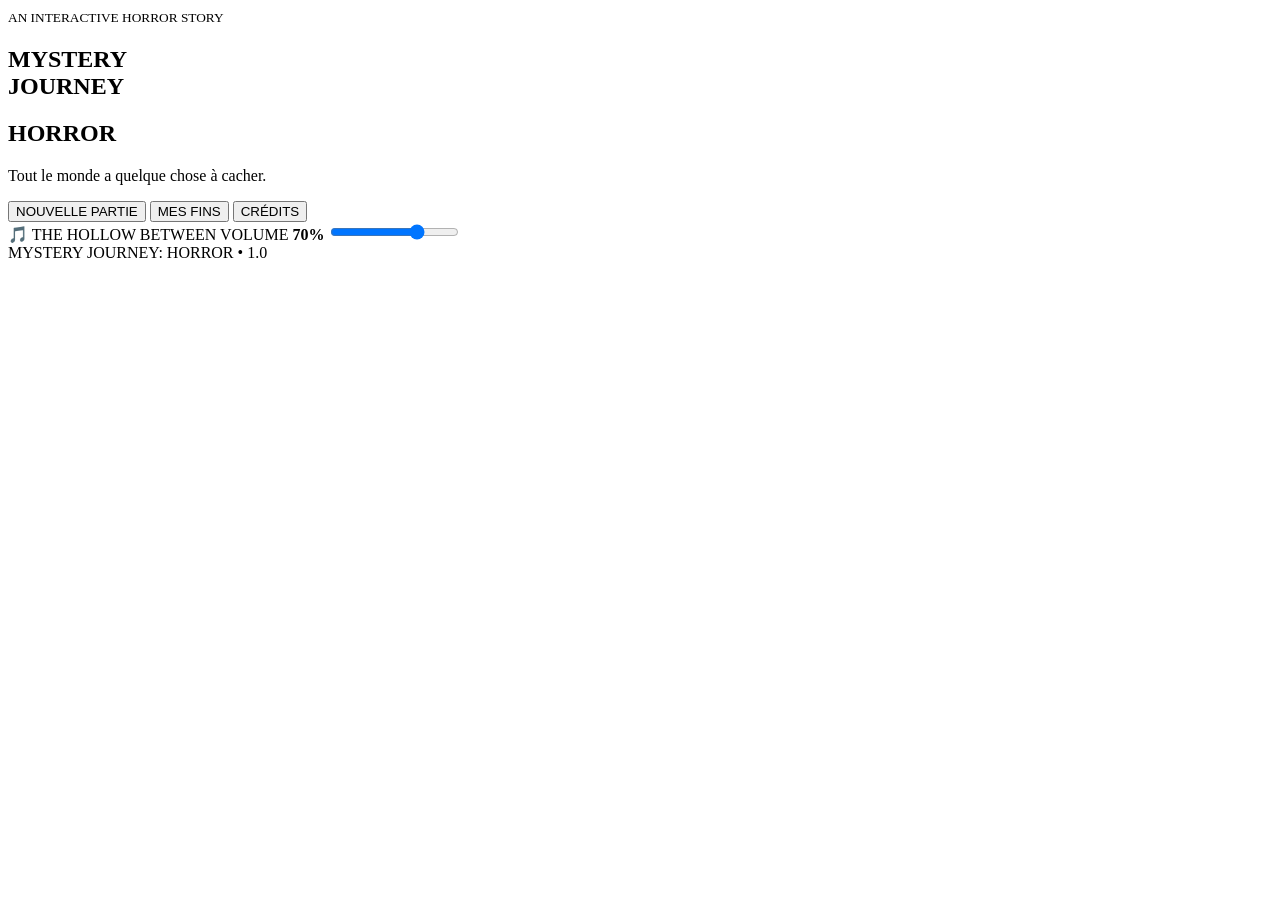
==== index.html @ 73495ce2 "Create index.html" ====
<!DOCTYPE html>
<html lang="fr">
<head>
<meta charset="UTF-8">
<meta name="viewport" content="width=device-width,initial-scale=1">
<meta name="theme-color" content="#050505">
<title>Mystery Journey: Horror</title>
<link rel="stylesheet" href="style.css">
</head>

<body>

<audio id="music" src="The Hollow Between.mp3"
loop preload="auto"></audio>

<main class="menu">

  <section class="title">
    <small>AN INTERACTIVE HORROR STORY</small>
    <h1>MYSTERY<br>JOURNEY</h1>
    <h2>HORROR</h2>
    <p>Tout le monde a quelque chose à cacher.</p>
  </section>

  <nav class="menu-buttons">

    <button id="newGame">NOUVELLE PARTIE</button>

    <button id="continue" hidden>
      CONTINUER
    </button>

    <button id="endings">MES FINS</button>

    <button id="credits">CRÉDITS</button>

  </nav>

  <section class="music-box">
    <span>🎵 THE HOLLOW BETWEEN</span>

    <label for="volume">VOLUME <b id="volumeValue">70%</b></label>

    <input id="volume" type="range"
      min="1" max="100" value="70">
  </section>

  <footer>
    MYSTERY JOURNEY: HORROR • 1.0
  </footer>

</main>

<script>
"use strict";

const SAVE_KEY="mystery_journey_horror_save";
const VOLUME_KEY="mjh_volume";

const music=document.getElementById("music");
const volume=document.getElementById("volume");
const volumeValue=document.getElementById("volumeValue");
const continueBtn=document.getElementById("continue");

const savedVolume=
Number(localStorage.getItem(VOLUME_KEY))||70;

volume.value=savedVolume;
volumeValue.textContent=savedVolume+"%";
music.volume=savedVolume/100;

function startMusic(){
  music.play().catch(()=>{});
}

window.addEventListener("load",startMusic);

["click","touchstart","keydown"].forEach(e=>{
  document.addEventListener(e,startMusic,{once:true});
});

volume.addEventListener("input",()=>{
  music.volume=volume.value/100;
  volumeValue.textContent=volume.value+"%";
  localStorage.setItem(VOLUME_KEY,volume.value);
});

if(localStorage.getItem(SAVE_KEY))
  continueBtn.hidden=false;

document.getElementById("newGame").onclick=()=>{
  localStorage.removeItem(SAVE_KEY);
  location.href="game.html";
};

continueBtn.onclick=()=>{
  location.href="game.html";
};

document.getElementById("endings").onclick=()=>{
  location.href="endings.html";
};

document.getElementById("credits").onclick=()=>{
  location.href="credits.html";
};
</script>

</body>
</html>
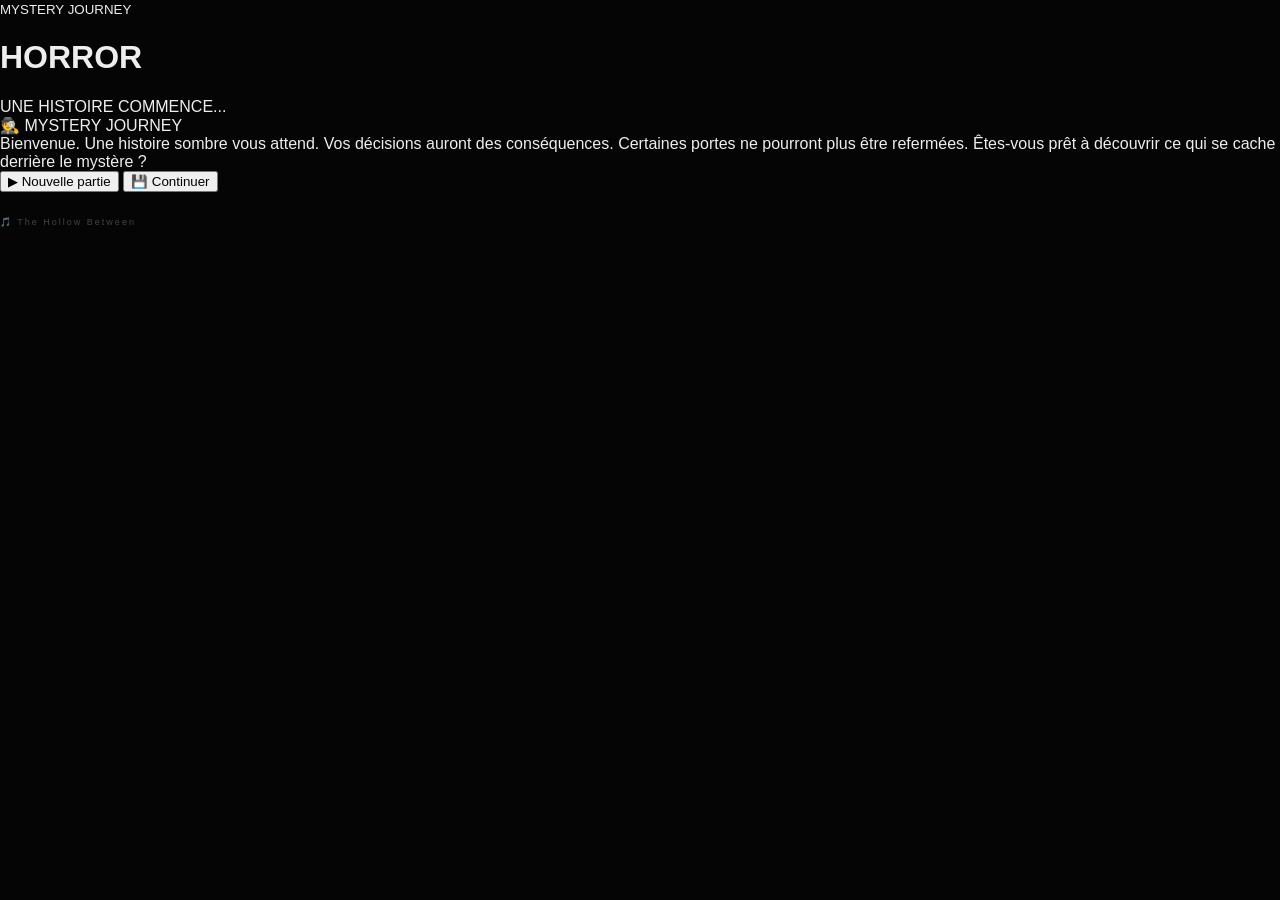
==== commit e358481e: "Update index.html" ====
--- a/index.html
+++ b/index.html
@@ -10,100 +10,130 @@
 
 <body>
 
-<audio id="music" src="The Hollow Between.mp3"
-loop preload="auto"></audio>
+<div id="game">
 
-<main class="menu">
+<header class="game-header">
+<div>
+<small>MYSTERY JOURNEY</small>
+<h1>HORROR</h1>
+</div>
+</header>
 
-  <section class="title">
-    <small>AN INTERACTIVE HORROR STORY</small>
-    <h1>MYSTERY<br>JOURNEY</h1>
-    <h2>HORROR</h2>
-    <p>Tout le monde a quelque chose à cacher.</p>
-  </section>
+<main>
 
-  <nav class="menu-buttons">
+<section class="story-box">
 
-    <button id="newGame">NOUVELLE PARTIE</button>
+<div class="story-time">
+UNE HISTOIRE COMMENCE...
+</div>
 
-    <button id="continue" hidden>
-      CONTINUER
-    </button>
+<div class="speaker">
+🕵️ MYSTERY JOURNEY
+</div>
 
-    <button id="endings">MES FINS</button>
+<div class="story-text">
 
-    <button id="credits">CRÉDITS</button>
+Bienvenue.
 
-  </nav>
+Une histoire sombre vous attend.
 
-  <section class="music-box">
-    <span>🎵 THE HOLLOW BETWEEN</span>
+Vos décisions auront des conséquences.
+Certaines portes ne pourront plus être refermées.
 
-    <label for="volume">VOLUME <b id="volumeValue">70%</b></label>
+Êtes-vous prêt à découvrir
+ce qui se cache derrière le mystère ?
 
-    <input id="volume" type="range"
-      min="1" max="100" value="70">
-  </section>
+</div>
 
-  <footer>
-    MYSTERY JOURNEY: HORROR • 1.0
-  </footer>
+<div class="choices">
+
+<button class="choice"
+onclick="startGame()">
+▶ Nouvelle partie
+</button>
+
+<button class="choice"
+onclick="continueGame()">
+💾 Continuer
+</button>
+
+</div>
+
+</section>
 
 </main>
 
+<footer>
+
+<div class="music">
+<span>🎵</span>
+<span>The Hollow Between</span>
+</div>
+
+</footer>
+
+</div>
+
+<audio
+id="music"
+loop
+preload="auto">
+
+<source
+src="The Hollow Between.mp3"
+type="audio/mpeg">
+
+</audio>
+
 <script>
-"use strict";
 
-const SAVE_KEY="mystery_journey_horror_save";
-const VOLUME_KEY="mjh_volume";
+const SAVE_KEY="mystery_journey_save";
 
 const music=document.getElementById("music");
-const volume=document.getElementById("volume");
-const volumeValue=document.getElementById("volumeValue");
-const continueBtn=document.getElementById("continue");
-
-const savedVolume=
-Number(localStorage.getItem(VOLUME_KEY))||70;
-
-volume.value=savedVolume;
-volumeValue.textContent=savedVolume+"%";
-music.volume=savedVolume/100;
 
 function startMusic(){
-  music.play().catch(()=>{});
+
+music.volume=.45;
+
+const play=music.play();
+
+if(play){
+play.catch(()=>{});
 }
 
-window.addEventListener("load",startMusic);
+}
 
-["click","touchstart","keydown"].forEach(e=>{
-  document.addEventListener(e,startMusic,{once:true});
-});
+document.addEventListener(
+"click",
+startMusic,
+{once:true}
+);
 
-volume.addEventListener("input",()=>{
-  music.volume=volume.value/100;
-  volumeValue.textContent=volume.value+"%";
-  localStorage.setItem(VOLUME_KEY,volume.value);
-});
+function startGame(){
 
-if(localStorage.getItem(SAVE_KEY))
-  continueBtn.hidden=false;
+localStorage.removeItem(SAVE_KEY);
 
-document.getElementById("newGame").onclick=()=>{
-  localStorage.removeItem(SAVE_KEY);
-  location.href="game.html";
-};
+window.location.href="game.html";
 
-continueBtn.onclick=()=>{
-  location.href="game.html";
-};
+}
 
-document.getElementById("endings").onclick=()=>{
-  location.href="endings.html";
-};
+function continueGame(){
 
-document.getElementById("credits").onclick=()=>{
-  location.href="credits.html";
-};
+const save=
+localStorage.getItem(SAVE_KEY);
+
+if(save){
+
+window.location.href="game.html";
+
+}else{
+
+startGame();
+
+}
+
+}
+
 </script>
 
 </body>
--- a/style.css
+++ b/style.css
@@ -0,0 +1,200 @@
+*{box-sizing:border-box}
+
+html,body{
+  margin:0;
+  width:100%;
+  min-height:100%;
+  background:#050505;
+  color:#eee;
+  font-family:Arial,sans-serif;
+}
+
+body{
+  min-height:100vh;
+  overflow-x:hidden;
+}
+
+.menu{
+  min-height:100vh;
+  display:flex;
+  flex-direction:column;
+  justify-content:center;
+  align-items:center;
+  padding:30px 18px;
+  position:relative;
+  background:
+    radial-gradient(circle at 50% 35%,#202020 0,#0b0b0b 35%,#050505 75%);
+}
+
+.menu:before{
+  content:"";
+  position:absolute;
+  inset:0;
+  pointer-events:none;
+  background:repeating-linear-gradient(
+    0deg,
+    transparent 0,
+    transparent 3px,
+    rgba(255,255,255,.015) 4px
+  );
+}
+
+.title{
+  position:relative;
+  text-align:center;
+  animation:appear 1.4s ease;
+}
+
+.title small{
+  color:#888;
+  letter-spacing:4px;
+  font-size:11px;
+}
+
+.title h1{
+  margin:18px 0 0;
+  font-size:clamp(42px,9vw,86px);
+  line-height:.85;
+  letter-spacing:8px;
+  font-weight:900;
+}
+
+.title h2{
+  margin:15px 0;
+  color:#9b111e;
+  font-size:clamp(24px,5vw,42px);
+  letter-spacing:12px;
+  text-shadow:0 0 25px rgba(155,17,30,.35);
+}
+
+.title p{
+  color:#777;
+  font-size:14px;
+  margin:20px auto 35px;
+}
+
+.menu-buttons{
+  width:min(420px,100%);
+  display:flex;
+  flex-direction:column;
+  gap:12px;
+  position:relative;
+}
+
+.menu-buttons button{
+  width:100%;
+  min-height:54px;
+  border:1px solid #292929;
+  background:#101010;
+  color:#ddd;
+  cursor:pointer;
+  font-size:13px;
+  font-weight:bold;
+  letter-spacing:2px;
+  transition:.25s;
+  border-radius:4px;
+}
+
+.menu-buttons button:hover{
+  background:#1b1b1b;
+  border-color:#8d1721;
+  color:#fff;
+  transform:translateY(-2px);
+}
+
+.menu-buttons button:active{
+  transform:scale(.98);
+}
+
+.music-box{
+  width:min(420px,100%);
+  margin-top:30px;
+  padding:15px;
+  border:1px solid #202020;
+  background:rgba(12,12,12,.8);
+  display:flex;
+  flex-direction:column;
+  gap:10px;
+  font-size:11px;
+  color:#777;
+}
+
+.music-box span{
+  color:#aaa;
+}
+
+.music-box label{
+  display:flex;
+  justify-content:space-between;
+}
+
+.music-box b{
+  color:#aaa;
+}
+
+.music-box input{
+  width:100%;
+  accent-color:#8d1721;
+  cursor:pointer;
+}
+
+footer{
+  position:relative;
+  margin-top:25px;
+  color:#444;
+  font-size:9px;
+  letter-spacing:2px;
+}
+
+@keyframes appear{
+  from{
+    opacity:0;
+    transform:translateY(15px);
+  }
+  to{
+    opacity:1;
+    transform:translateY(0);
+  }
+}
+
+@media(max-width:600px){
+  .menu{
+    padding:25px 16px;
+  }
+
+  .title h1{
+    letter-spacing:5px;
+  }
+
+  .title h2{
+    letter-spacing:8px;
+  }
+
+  .title p{
+    font-size:13px;
+    margin-bottom:28px;
+  }
+
+  .menu-buttons button{
+    min-height:58px;
+  }
+}
+
+@media(max-height:650px){
+  .menu{
+    justify-content:flex-start;
+    padding-top:25px;
+  }
+
+  .title h1{
+    margin-top:10px;
+  }
+
+  .title p{
+    margin:12px 0 20px;
+  }
+
+  .music-box{
+    margin-top:20px;
+  }
+}
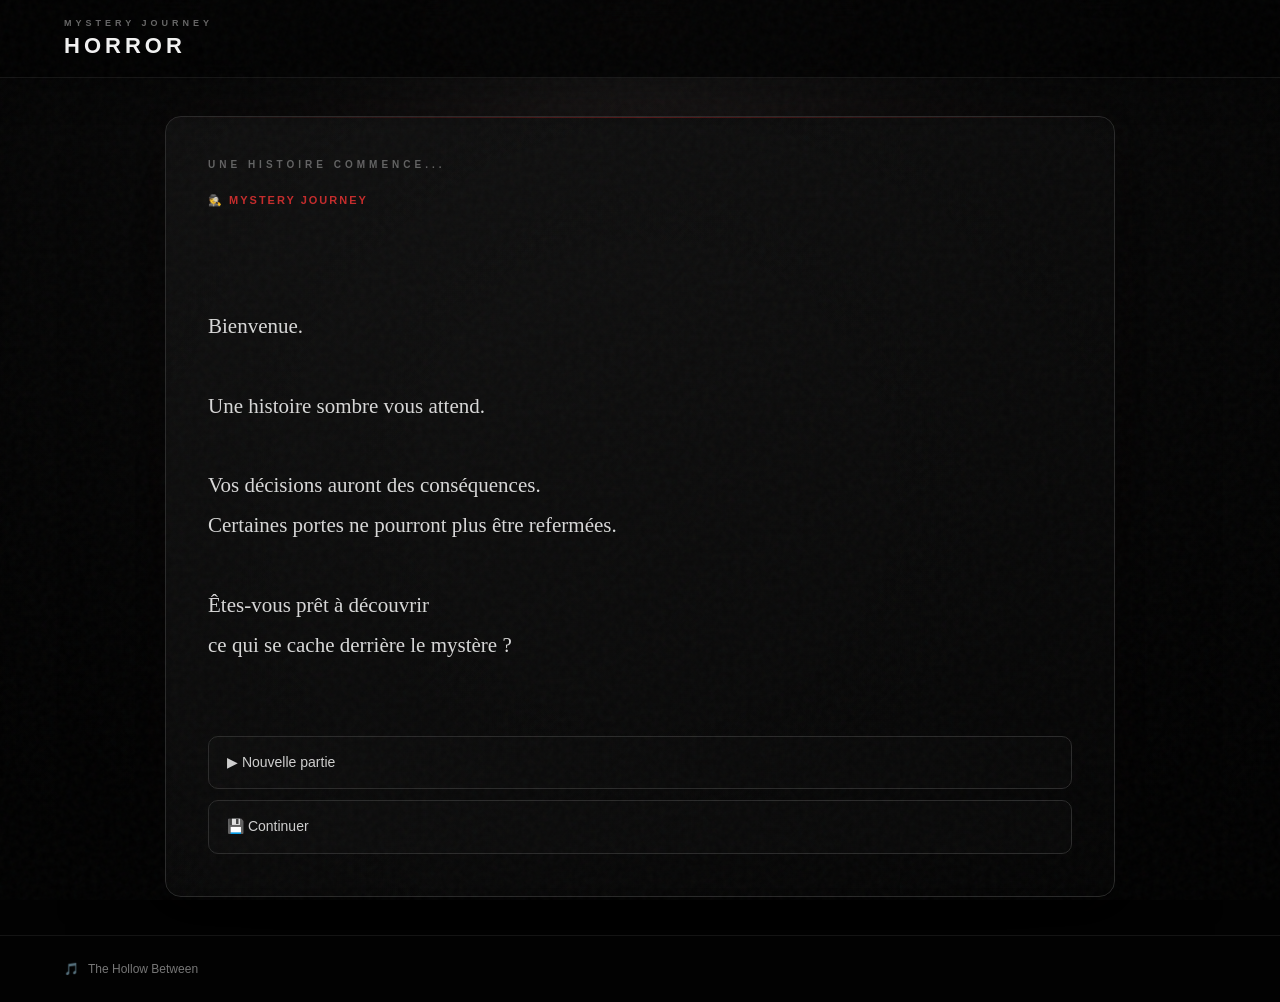
==== commit 6a1946f3: "Update index.html" ====
--- a/index.html
+++ b/index.html
@@ -47,13 +47,15 @@
 
 <div class="choices">
 
-<button class="choice"
-onclick="startGame()">
+<button
+class="choice"
+id="newGameBtn">
 ▶ Nouvelle partie
 </button>
 
-<button class="choice"
-onclick="continueGame()">
+<button
+class="choice"
+id="continueBtn">
 💾 Continuer
 </button>
 
@@ -87,15 +89,29 @@
 
 <script>
 
-const SAVE_KEY="mystery_journey_save";
-
-const music=document.getElementById("music");
+/* =========================
+   CONFIGURATION
+========================= */
+
+const SAVE_KEY =
+"mystery_journey_horror_save_v1";
+
+const music =
+document.getElementById("music");
+
+
+/* =========================
+   MUSIQUE
+========================= */
 
 function startMusic(){
 
-music.volume=.45;
-
-const play=music.play();
+if(!music) return;
+
+music.volume = 0.45;
+
+const play =
+music.play();
 
 if(play){
 play.catch(()=>{});
@@ -109,28 +125,123 @@
 {once:true}
 );
 
+
+/* =========================
+   NOUVELLE PARTIE
+========================= */
+
 function startGame(){
 
-localStorage.removeItem(SAVE_KEY);
-
-window.location.href="game.html";
-
-}
+/*
+   IMPORTANT :
+   On supprime UNIQUEMENT
+   la vraie sauvegarde utilisée
+   par save.js.
+*/
+
+try{
+
+localStorage.removeItem(
+SAVE_KEY
+);
+
+}catch(error){
+
+console.error(
+"Impossible de supprimer la sauvegarde",
+error
+);
+
+}
+
+/*
+   On ouvre ensuite le jeu.
+
+   Comme la sauvegarde vient d'être
+   supprimée, game.js démarrera
+   automatiquement au début.
+*/
+
+window.location.href =
+"game.html";
+
+}
+
+
+/* =========================
+   CONTINUER
+========================= */
 
 function continueGame(){
 
-const save=
-localStorage.getItem(SAVE_KEY);
+let save = null;
+
+try{
+
+save =
+localStorage.getItem(
+SAVE_KEY
+);
+
+}catch(error){
+
+console.error(error);
+
+}
+
+/*
+   Une sauvegarde existe :
+   on la conserve et on continue.
+*/
 
 if(save){
 
-window.location.href="game.html";
-
-}else{
+window.location.href =
+"game.html";
+
+return;
+
+}
+
+/*
+   Aucune sauvegarde :
+   on commence une nouvelle partie.
+*/
 
 startGame();
 
 }
+
+
+/* =========================
+   BOUTONS
+========================= */
+
+const newGameBtn =
+document.getElementById(
+"newGameBtn"
+);
+
+const continueBtn =
+document.getElementById(
+"continueBtn"
+);
+
+if(newGameBtn){
+
+newGameBtn.addEventListener(
+"click",
+startGame
+);
+
+}
+
+if(continueBtn){
+
+continueBtn.addEventListener(
+"click",
+continueGame
+);
 
 }
 
--- a/style.css
+++ b/style.css
@@ -1,200 +1,909 @@
-*{box-sizing:border-box}
-
-html,body{
-  margin:0;
-  width:100%;
-  min-height:100%;
-  background:#050505;
-  color:#eee;
-  font-family:Arial,sans-serif;
+*{
+box-sizing:border-box;
+margin:0;
+padding:0
+}
+
+:root{
+--bg:#030303;
+--bg2:#080808;
+--panel:#0b0b0b;
+--panel2:#111;
+--border:#292929;
+--red:#8f1d1d;
+--red2:#c52b2b;
+--text:#dedede;
+--muted:#707070;
+--white:#f2f2f2
+}
+
+html{
+min-height:100%;
+background:#030303
 }
 
 body{
-  min-height:100vh;
-  overflow-x:hidden;
-}
-
-.menu{
-  min-height:100vh;
-  display:flex;
-  flex-direction:column;
-  justify-content:center;
-  align-items:center;
-  padding:30px 18px;
-  position:relative;
-  background:
-    radial-gradient(circle at 50% 35%,#202020 0,#0b0b0b 35%,#050505 75%);
-}
-
-.menu:before{
-  content:"";
-  position:absolute;
-  inset:0;
-  pointer-events:none;
-  background:repeating-linear-gradient(
-    0deg,
-    transparent 0,
-    transparent 3px,
-    rgba(255,255,255,.015) 4px
-  );
-}
-
-.title{
-  position:relative;
-  text-align:center;
-  animation:appear 1.4s ease;
-}
-
-.title small{
-  color:#888;
-  letter-spacing:4px;
-  font-size:11px;
-}
-
-.title h1{
-  margin:18px 0 0;
-  font-size:clamp(42px,9vw,86px);
-  line-height:.85;
-  letter-spacing:8px;
-  font-weight:900;
-}
-
-.title h2{
-  margin:15px 0;
-  color:#9b111e;
-  font-size:clamp(24px,5vw,42px);
-  letter-spacing:12px;
-  text-shadow:0 0 25px rgba(155,17,30,.35);
-}
-
-.title p{
-  color:#777;
-  font-size:14px;
-  margin:20px auto 35px;
-}
-
-.menu-buttons{
-  width:min(420px,100%);
-  display:flex;
-  flex-direction:column;
-  gap:12px;
-  position:relative;
-}
-
-.menu-buttons button{
-  width:100%;
-  min-height:54px;
-  border:1px solid #292929;
-  background:#101010;
-  color:#ddd;
-  cursor:pointer;
-  font-size:13px;
-  font-weight:bold;
-  letter-spacing:2px;
-  transition:.25s;
-  border-radius:4px;
-}
-
-.menu-buttons button:hover{
-  background:#1b1b1b;
-  border-color:#8d1721;
-  color:#fff;
-  transform:translateY(-2px);
-}
-
-.menu-buttons button:active{
-  transform:scale(.98);
-}
-
-.music-box{
-  width:min(420px,100%);
-  margin-top:30px;
-  padding:15px;
-  border:1px solid #202020;
-  background:rgba(12,12,12,.8);
-  display:flex;
-  flex-direction:column;
-  gap:10px;
-  font-size:11px;
-  color:#777;
-}
-
-.music-box span{
-  color:#aaa;
-}
-
-.music-box label{
-  display:flex;
-  justify-content:space-between;
-}
-
-.music-box b{
-  color:#aaa;
-}
-
-.music-box input{
-  width:100%;
-  accent-color:#8d1721;
-  cursor:pointer;
-}
+min-height:100vh;
+background:
+radial-gradient(
+ellipse at 50% 0%,
+#191919 0%,
+#0b0b0b 35%,
+#030303 78%,
+#000 100%
+);
+background-attachment:fixed;
+color:var(--text);
+font-family:Arial,Helvetica,sans-serif;
+overflow-x:hidden
+}
+
+body:before{
+content:"";
+position:fixed;
+inset:0;
+pointer-events:none;
+z-index:999;
+opacity:.045;
+background-image:
+url("data:image/svg+xml,%3Csvg viewBox='0 0 180 180' xmlns='http://www.w3.org/2000/svg'%3E%3Cfilter id='n'%3E%3CfeTurbulence type='fractalNoise' baseFrequency='.8' numOctaves='4' stitchTiles='stitch'/%3E%3C/filter%3E%3Crect width='100%25' height='100%25' filter='url(%23n)' opacity='.8'/%3E%3C/svg%3E")
+}
+
+button,
+input{
+font-family:inherit
+}
+
+button{
+cursor:pointer
+}
+
+#game{
+position:relative;
+min-height:100vh;
+display:flex;
+flex-direction:column;
+background:
+radial-gradient(
+circle at 50% 35%,
+rgba(90,0,0,.055),
+transparent 48%
+)
+}
+
+/* =========================
+   HEADER
+========================= */
+
+.game-header{
+position:relative;
+z-index:5;
+width:100%;
+min-height:78px;
+display:flex;
+align-items:center;
+justify-content:space-between;
+padding:0 5%;
+border-bottom:1px solid rgba(255,255,255,.08);
+background:rgba(2,2,2,.88);
+box-shadow:0 8px 35px rgba(0,0,0,.45);
+backdrop-filter:blur(12px);
+-webkit-backdrop-filter:blur(12px)
+}
+
+.game-header small{
+display:block;
+font-size:9px;
+font-weight:bold;
+letter-spacing:4px;
+color:#666;
+text-transform:uppercase
+}
+
+.game-header h1{
+margin-top:5px;
+font-size:22px;
+font-weight:700;
+letter-spacing:4px;
+color:var(--white);
+text-shadow:0 0 20px rgba(255,255,255,.05)
+}
+
+/* =========================
+   CONTENU
+========================= */
+
+main{
+width:min(900px,92%);
+margin:auto;
+padding:38px 0;
+flex:1
+}
+
+/* =========================
+   STORY BOX
+========================= */
+
+.story-box{
+position:relative;
+width:100%;
+min-height:480px;
+display:flex;
+flex-direction:column;
+justify-content:center;
+padding:42px;
+overflow:hidden;
+border:1px solid var(--border);
+border-radius:16px;
+background:
+linear-gradient(
+145deg,
+rgba(19,19,19,.97),
+rgba(5,5,5,.99)
+);
+box-shadow:
+0 30px 90px rgba(0,0,0,.7),
+0 0 50px rgba(100,0,0,.035);
+animation:boxIn .65s ease
+}
+
+.story-box:before{
+content:"";
+position:absolute;
+top:0;
+left:0;
+width:100%;
+height:1px;
+background:linear-gradient(
+90deg,
+transparent,
+rgba(190,40,40,.45),
+transparent
+)
+}
+
+.story-box:after{
+content:"";
+position:absolute;
+inset:0;
+pointer-events:none;
+background:
+radial-gradient(
+circle at 50% 45%,
+transparent 25%,
+rgba(0,0,0,.25) 100%
+)
+}
+
+/* =========================
+   TEXTE
+========================= */
+
+.story-time,
+.speaker,
+.story-text{
+position:relative;
+z-index:2
+}
+
+.story-time{
+margin-bottom:24px;
+font-size:10px;
+font-weight:bold;
+letter-spacing:4px;
+color:#626262;
+text-transform:uppercase
+}
+
+.speaker{
+min-height:18px;
+margin-bottom:15px;
+font-size:11px;
+font-weight:bold;
+letter-spacing:2px;
+color:var(--red2);
+text-transform:uppercase
+}
+
+.story-text{
+min-height:150px;
+font-family:Georgia,"Times New Roman",serif;
+font-size:20px;
+line-height:1.9;
+color:#d8d8d8;
+white-space:pre-line;
+animation:textIn .55s ease
+}
+
+/* =========================
+   CHOIX
+========================= */
+
+.choices{
+position:relative;
+z-index:3;
+display:flex;
+flex-direction:column;
+gap:11px;
+margin-top:30px
+}
+
+.choice{
+position:relative;
+width:100%;
+padding:16px 18px;
+border:1px solid #2a2a2a;
+border-radius:10px;
+outline:none;
+background:
+linear-gradient(
+135deg,
+#0d0d0d,
+#080808
+);
+color:#cfcfcf;
+font-size:14px;
+line-height:1.4;
+text-align:left;
+transition:
+transform .2s ease,
+background .2s ease,
+border-color .2s ease,
+color .2s ease,
+box-shadow .2s ease;
+animation:choiceIn .4s ease both
+}
+
+.choice:nth-child(1){animation-delay:.04s}
+.choice:nth-child(2){animation-delay:.09s}
+.choice:nth-child(3){animation-delay:.14s}
+.choice:nth-child(4){animation-delay:.19s}
+.choice:nth-child(5){animation-delay:.24s}
+
+.choice:before{
+content:"";
+position:absolute;
+left:0;
+top:0;
+bottom:0;
+width:2px;
+border-radius:10px 0 0 10px;
+background:transparent;
+transition:.2s
+}
+
+.choice:hover{
+transform:translateX(6px);
+border-color:#702222;
+background:#151515;
+color:#fff;
+box-shadow:0 8px 25px rgba(0,0,0,.4)
+}
+
+.choice:hover:before{
+background:var(--red2)
+}
+
+.choice:active{
+transform:translateX(3px) scale(.99)
+}
+
+.choice:disabled{
+opacity:.4;
+cursor:not-allowed;
+transform:none
+}
+
+/* =========================
+   BOUTON SAUVEGARDE / MENU
+========================= */
+
+.small-btn{
+border:1px solid #303030;
+border-radius:8px;
+padding:10px 14px;
+background:#0a0a0a;
+color:#aaa;
+font-size:13px;
+transition:
+background .2s ease,
+border-color .2s ease,
+color .2s ease,
+transform .2s ease
+}
+
+.small-btn:hover{
+border-color:#6d2222;
+background:#171717;
+color:#fff;
+transform:translateY(-1px)
+}
+
+.small-btn:active{
+transform:scale(.96)
+}
+
+/* =========================
+   STATS
+========================= */
+
+.status{
+width:min(900px,100%);
+display:grid;
+grid-template-columns:repeat(3,1fr);
+gap:10px;
+margin:15px auto 0
+}
+
+.status>div{
+padding:14px 10px;
+border:1px solid var(--border);
+border-radius:10px;
+background:rgba(7,7,7,.94);
+text-align:center;
+box-shadow:0 10px 30px rgba(0,0,0,.2)
+}
+
+.status span{
+display:block;
+margin-bottom:7px;
+font-size:9px;
+font-weight:bold;
+letter-spacing:2px;
+color:#5f5f5f;
+text-transform:uppercase
+}
+
+.status b{
+font-size:17px;
+font-weight:700;
+color:#ddd
+}
+
+/* =========================
+   FOOTER
+========================= */
 
 footer{
-  position:relative;
-  margin-top:25px;
-  color:#444;
-  font-size:9px;
-  letter-spacing:2px;
-}
-
-@keyframes appear{
-  from{
-    opacity:0;
-    transform:translateY(15px);
-  }
-  to{
-    opacity:1;
-    transform:translateY(0);
-  }
-}
-
-@media(max-width:600px){
-  .menu{
-    padding:25px 16px;
-  }
-
-  .title h1{
-    letter-spacing:5px;
-  }
-
-  .title h2{
-    letter-spacing:8px;
-  }
-
-  .title p{
-    font-size:13px;
-    margin-bottom:28px;
-  }
-
-  .menu-buttons button{
-    min-height:58px;
-  }
-}
-
-@media(max-height:650px){
-  .menu{
-    justify-content:flex-start;
-    padding-top:25px;
-  }
-
-  .title h1{
-    margin-top:10px;
-  }
-
-  .title p{
-    margin:12px 0 20px;
-  }
-
-  .music-box{
-    margin-top:20px;
-  }
-}
+position:relative;
+z-index:5;
+width:100%;
+min-height:67px;
+display:flex;
+align-items:center;
+justify-content:space-between;
+gap:15px;
+padding:11px 5%;
+border-top:1px solid rgba(255,255,255,.07);
+background:rgba(3,3,3,.94);
+box-shadow:0 -10px 35px rgba(0,0,0,.3)
+}
+
+.music{
+display:flex;
+align-items:center;
+justify-content:center;
+gap:9px;
+font-size:12px;
+color:#777
+}
+
+#volume{
+width:130px;
+height:4px;
+appearance:none;
+-webkit-appearance:none;
+border-radius:10px;
+background:#292929;
+outline:none;
+cursor:pointer
+}
+
+#volume::-webkit-slider-thumb{
+appearance:none;
+-webkit-appearance:none;
+width:13px;
+height:13px;
+border-radius:50%;
+background:var(--red2);
+border:2px solid #080808;
+box-shadow:0 0 8px rgba(190,30,30,.3)
+}
+
+#volume::-moz-range-thumb{
+width:13px;
+height:13px;
+border-radius:50%;
+background:var(--red2);
+border:2px solid #080808
+}
+
+#volumeValue{
+width:38px;
+font-size:11px;
+color:#777;
+text-align:right
+}
+
+/* =========================
+   ECRAN DE FIN
+========================= */
+
+.ending{
+position:fixed;
+inset:0;
+z-index:100;
+display:flex;
+align-items:center;
+justify-content:center;
+padding:20px;
+background:
+radial-gradient(
+circle at center,
+rgba(70,0,0,.5),
+rgba(5,0,0,.97) 65%,
+#000 100%
+);
+animation:endingIn .5s ease
+}
+
+.ending.hidden{
+display:none
+}
+
+.ending-card{
+width:min(600px,100%);
+padding:42px 32px;
+border:1px solid #4b1717;
+border-radius:16px;
+background:
+linear-gradient(
+145deg,
+#111,
+#050505
+);
+box-shadow:
+0 30px 100px rgba(0,0,0,.8),
+0 0 80px rgba(100,0,0,.15);
+text-align:center
+}
+
+#endingIcon{
+margin-bottom:15px;
+font-size:40px
+}
+
+.ending-card h2{
+margin-bottom:18px;
+font-size:29px;
+letter-spacing:4px;
+color:#eee;
+text-transform:uppercase
+}
+
+.ending-card p{
+margin-bottom:28px;
+font-family:Georgia,"Times New Roman",serif;
+font-size:16px;
+line-height:1.8;
+color:#aaa
+}
+
+.ending-actions{
+display:flex;
+justify-content:center;
+gap:10px;
+flex-wrap:wrap
+}
+
+.ending-actions button{
+padding:13px 20px;
+border:1px solid #3b3b3b;
+border-radius:8px;
+background:#0d0d0d;
+color:#ccc;
+transition:.2s
+}
+
+.ending-actions button:hover{
+background:#1a1a1a;
+border-color:#8c2727;
+color:#fff
+}
+
+/* =========================
+   TOAST
+========================= */
+
+#toast{
+position:fixed;
+left:50%;
+bottom:82px;
+z-index:200;
+max-width:90%;
+padding:12px 18px;
+border:1px solid #333;
+border-radius:9px;
+background:rgba(13,13,13,.97);
+box-shadow:0 12px 35px rgba(0,0,0,.5);
+color:#ddd;
+font-size:13px;
+pointer-events:none;
+opacity:0;
+transform:translate(-50%,18px);
+transition:
+opacity .3s ease,
+transform .3s ease
+}
+
+#toast.show{
+opacity:1;
+transform:translate(-50%,0)
+}
+
+/* =========================
+   CLASSES POSSIBLES
+   POUR LES CHAPITRES
+========================= */
+
+.chapter{
+animation:boxIn .5s ease
+}
+
+.chapter-title{
+margin-bottom:20px;
+font-size:24px;
+letter-spacing:3px;
+color:#eee
+}
+
+.chapter-number{
+margin-bottom:8px;
+font-size:9px;
+letter-spacing:4px;
+color:var(--red2);
+text-transform:uppercase
+}
+
+.dialogue{
+margin:20px 0;
+padding:17px 20px;
+border-left:2px solid var(--red);
+background:rgba(255,255,255,.025);
+animation:textIn .4s ease
+}
+
+.character-name{
+display:block;
+margin-bottom:7px;
+font-size:10px;
+font-weight:bold;
+letter-spacing:2px;
+color:var(--red2);
+text-transform:uppercase
+}
+
+.narration{
+margin:15px 0;
+font-family:Georgia,"Times New Roman",serif;
+font-size:18px;
+line-height:1.85;
+font-style:italic;
+color:#929292;
+animation:textIn .5s ease
+}
+
+.event{
+margin:20px 0;
+padding:18px;
+border:1px solid #401616;
+border-radius:10px;
+background:rgba(50,0,0,.12)
+}
+
+.event-title{
+margin-bottom:8px;
+font-size:11px;
+font-weight:bold;
+letter-spacing:2px;
+color:var(--red2);
+text-transform:uppercase
+}
+
+.warning{
+color:#bd2828;
+font-size:11px;
+font-weight:bold;
+letter-spacing:2px;
+text-transform:uppercase;
+animation:pulse 1.7s infinite
+}
+
+.whisper{
+color:#555;
+font-family:Georgia,"Times New Roman",serif;
+font-style:italic
+}
+
+.horror{
+border-color:#481515!important;
+box-shadow:
+0 0 60px rgba(100,0,0,.08),
+0 30px 90px rgba(0,0,0,.7)
+}
+
+/* =========================
+   INPUTS EVENTUELS
+========================= */
+
+input,
+select{
+width:100%;
+padding:12px;
+border:1px solid #292929;
+border-radius:8px;
+background:#090909;
+color:#ddd;
+outline:none
+}
+
+input:focus,
+select:focus{
+border-color:#702222;
+box-shadow:0 0 0 2px rgba(120,20,20,.08)
+}
+
+input::placeholder{
+color:#555
+}
+
+/* =========================
+   ANIMATIONS
+========================= */
+
+@keyframes boxIn{
+from{
+opacity:0;
+transform:translateY(14px)
+}
+to{
+opacity:1;
+transform:translateY(0)
+}
+}
+
+@keyframes textIn{
+from{
+opacity:0;
+transform:translateY(7px)
+}
+to{
+opacity:1;
+transform:translateY(0)
+}
+}
+
+@keyframes choiceIn{
+from{
+opacity:0;
+transform:translateY(10px)
+}
+to{
+opacity:1;
+transform:translateY(0)
+}
+}
+
+@keyframes endingIn{
+from{
+opacity:0
+}
+to{
+opacity:1
+}
+}
+
+@keyframes pulse{
+0%,100%{
+opacity:1
+}
+50%{
+opacity:.45
+}
+}
+
+/* =========================
+   MOBILE
+========================= */
+
+@media(max-width:700px){
+
+.game-header{
+min-height:68px;
+padding:0 4%
+}
+
+.game-header small{
+font-size:8px;
+letter-spacing:3px
+}
+
+.game-header h1{
+font-size:17px;
+letter-spacing:3px
+}
+
+main{
+width:94%;
+padding:18px 0
+}
+
+.story-box{
+min-height:calc(100vh - 205px);
+padding:26px 19px;
+border-radius:13px
+}
+
+.story-time{
+font-size:8px;
+letter-spacing:3px;
+margin-bottom:19px
+}
+
+.speaker{
+font-size:10px;
+margin-bottom:12px
+}
+
+.story-text{
+font-size:17px;
+line-height:1.8;
+min-height:165px
+}
+
+.choices{
+margin-top:22px;
+gap:9px
+}
+
+.choice{
+padding:14px;
+font-size:13px
+}
+
+.status{
+gap:6px;
+margin-top:10px
+}
+
+.status>div{
+padding:10px 5px
+}
+
+.status span{
+font-size:7px;
+letter-spacing:1px
+}
+
+.status b{
+font-size:14px
+}
+
+footer{
+min-height:60px;
+padding:9px 4%
+}
+
+.music{
+gap:6px;
+font-size:10px
+}
+
+#volume{
+width:85px
+}
+
+#volumeValue{
+font-size:10px
+}
+
+.small-btn{
+padding:9px 11px;
+font-size:11px
+}
+
+#toast{
+bottom:70px;
+font-size:12px
+}
+
+.ending-card{
+padding:32px 20px
+}
+
+#endingIcon{
+font-size:34px
+}
+
+.ending-card h2{
+font-size:22px;
+letter-spacing:2px
+}
+
+.ending-card p{
+font-size:14px;
+line-height:1.7
+}
+
+.chapter-title{
+font-size:20px
+}
+
+.narration{
+font-size:16px;
+line-height:1.75
+}
+
+.dialogue{
+padding:14px 16px
+}
+
+}
+
+/* =========================
+   PETITS TELEPHONES
+========================= */
+
+@media(max-width:380px){
+
+.game-header h1{
+font-size:15px
+}
+
+.story-box{
+padding:21px 15px
+}
+
+.story-text{
+font-size:16px;
+line-height:1.75
+}
+
+.choice{
+padding:13px;
+font-size:12px
+}
+
+.status span{
+font-size:6px
+}
+
+.status b{
+font-size:13px
+}
+
+#volume{
+width:65px
+}
+
+}
+
+/* =========================
+   GRANDS ECRANS
+========================= */
+
+@media(min-width:1200px){
+
+main{
+width:min(950px,82%)
+}
+
+.story-box{
+min-height:520px
+}
+
+.story-text{
+font-size:21px
+}
+
+   }
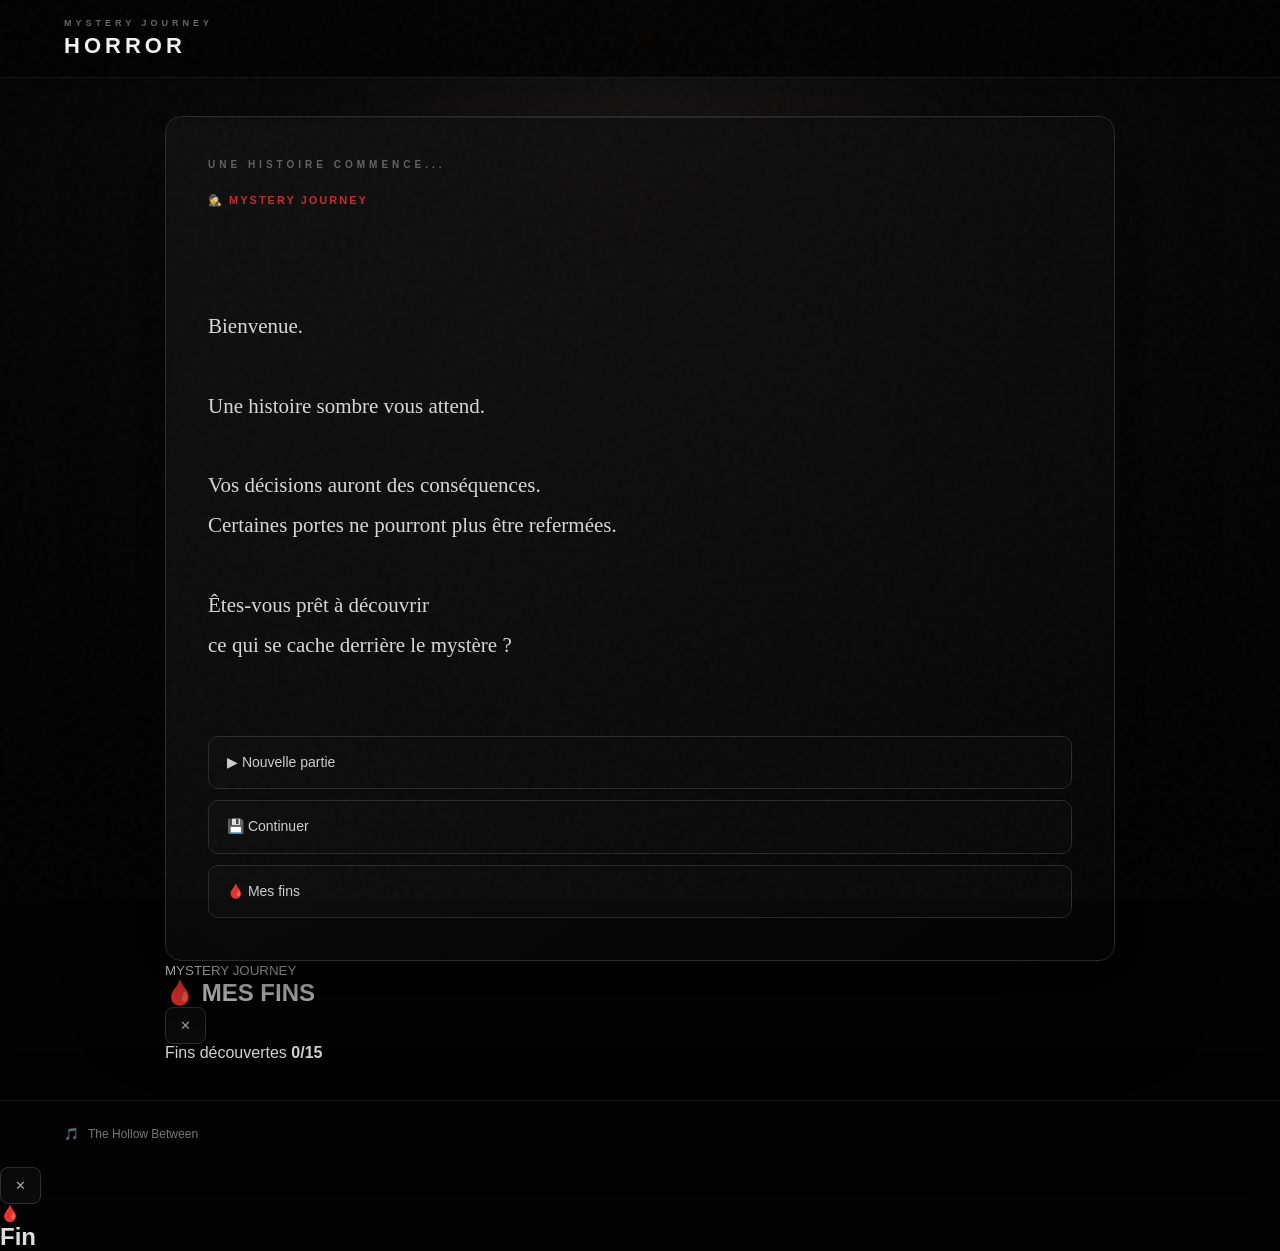
==== commit 6ea70956: "Update index.html" ====
--- a/index.html
+++ b/index.html
@@ -59,6 +59,55 @@
 💾 Continuer
 </button>
 
+<button
+class="choice"
+id="endingsBtn">
+🩸 Mes fins
+</button>
+
+</div>
+
+</section>
+
+
+<!-- =========================
+     MES FINS
+========================= -->
+
+<section
+id="endingsSection"
+class="endings-section hidden">
+
+<div class="endings-header">
+
+<div>
+<small>MYSTERY JOURNEY</small>
+<h2>🩸 MES FINS</h2>
+</div>
+
+<button
+id="closeEndingsBtn"
+class="small-btn">
+✕
+</button>
+
+</div>
+
+
+<div class="endings-counter">
+
+<span>Fins découvertes</span>
+
+<strong>
+<span id="endingsCount">0</span>/15
+</strong>
+
+</div>
+
+
+<div
+id="endingsList"
+class="endings-list">
 </div>
 
 </section>
@@ -75,6 +124,42 @@
 </footer>
 
 </div>
+
+
+<!-- =========================
+     DESCRIPTION D'UNE FIN
+========================= -->
+
+<div
+id="endingInfo"
+class="ending-info hidden">
+
+<div class="ending-info-card">
+
+<button
+id="closeEndingInfo"
+class="small-btn ending-close">
+✕
+</button>
+
+<div id="endingInfoIcon">
+🩸
+</div>
+
+<h2 id="endingInfoTitle">
+Fin
+</h2>
+
+<p id="endingInfoText"></p>
+
+</div>
+
+</div>
+
+
+<!-- =========================
+     MUSIQUE
+========================= -->
 
 <audio
 id="music"
@@ -87,22 +172,164 @@
 
 </audio>
 
+
 <script>
 
-/* =========================
+/* =========================================================
    CONFIGURATION
-========================= */
+========================================================= */
 
 const SAVE_KEY =
 "mystery_journey_horror_save_v1";
 
+/*
+   IMPORTANT :
+   Cette clé est différente de la sauvegarde
+   de la partie.
+
+   Les fins restent donc débloquées même
+   lorsqu'on recommence une nouvelle partie.
+*/
+const ENDINGS_KEY =
+"mystery_journey_horror_endings_v1";
+
+
 const music =
 document.getElementById("music");
 
 
-/* =========================
+/* =========================================================
+   LES 15 FINS
+========================================================= */
+
+const ENDINGS = [
+
+{
+id:"good",
+icon:"🌅",
+title:"La Vérité",
+description:
+"Tu as découvert la vérité derrière le mystère de Blackwood."
+},
+
+{
+id:"loop",
+icon:"🔄",
+title:"Le Cycle",
+description:
+"Tu pensais être sorti… mais quelque chose te ramène toujours au même endroit."
+},
+
+{
+id:"destroy",
+icon:"🔥",
+title:"Le Feu",
+description:
+"Tu as choisi de mettre un terme au mystère par le feu."
+},
+
+{
+id:"guardian",
+icon:"🔒",
+title:"Le Gardien",
+description:
+"Tu as accepté un rôle que personne ne voulait prendre."
+},
+
+{
+id:"escape",
+icon:"🚗",
+title:"L'Échappée",
+description:
+"Tu as réussi à quitter Blackwood… mais tout n'est peut-être pas terminé."
+},
+
+{
+id:"watched",
+icon:"👁️",
+title:"Ils te regardent",
+description:
+"Tu as découvert que quelque chose t'observait depuis le début."
+},
+
+{
+id:"mirror_end",
+icon:"🪞",
+title:"Le Reflet",
+description:
+"Tu as découvert que le miroir cachait bien plus qu'un simple reflet."
+},
+
+{
+id:"memory_end",
+icon:"🧠",
+title:"L'Oubli",
+description:
+"Tu as choisi de laisser tes souvenirs derrière toi."
+},
+
+{
+id:"house_end",
+icon:"🚪",
+title:"La Porte",
+description:
+"Tu as franchi la porte et quitté la maison."
+},
+
+{
+id:"chapter1_escape",
+icon:"🏃",
+title:"Trop tôt",
+description:
+"Tu as quitté l'histoire avant d'en découvrir tous les secrets."
+},
+
+{
+id:"basement_end",
+icon:"⬇️",
+title:"Le Sous-sol",
+description:
+"Tu as découvert ce qui se cachait sous la maison."
+},
+
+{
+id:"secret_escape",
+icon:"🔑",
+title:"Le Secret",
+description:
+"Tu as choisi de ne pas découvrir ce qui se trouvait derrière la dernière porte."
+},
+
+{
+id:"upper_end",
+icon:"👤",
+title:"La Silhouette",
+description:
+"Tu as rencontré quelque chose qui n'aurait jamais dû être là."
+},
+
+{
+id:"survivor_end",
+icon:"🕯️",
+title:"Le Survivant",
+description:
+"Tu as survécu à la rencontre avec l'inconnu."
+},
+
+{
+id:"house_escape",
+icon:"🏚️",
+title:"La Fuite",
+description:
+"Tu as trouvé une sortie… mais Blackwood semble ne jamais avoir existé."
+}
+
+];
+
+
+/* =========================================================
    MUSIQUE
-========================= */
+========================================================= */
 
 function startMusic(){
 
@@ -126,17 +353,18 @@
 );
 
 
-/* =========================
+/* =========================================================
    NOUVELLE PARTIE
-========================= */
+========================================================= */
 
 function startGame(){
 
 /*
    IMPORTANT :
-   On supprime UNIQUEMENT
-   la vraie sauvegarde utilisée
-   par save.js.
+   On supprime UNIQUEMENT la sauvegarde
+   de la partie.
+
+   Les fins découvertes restent intactes.
 */
 
 try{
@@ -154,23 +382,15 @@
 
 }
 
-/*
-   On ouvre ensuite le jeu.
-
-   Comme la sauvegarde vient d'être
-   supprimée, game.js démarrera
-   automatiquement au début.
-*/
-
 window.location.href =
 "game.html";
 
 }
 
 
-/* =========================
+/* =========================================================
    CONTINUER
-========================= */
+========================================================= */
 
 function continueGame(){
 
@@ -189,11 +409,6 @@
 
 }
 
-/*
-   Une sauvegarde existe :
-   on la conserve et on continue.
-*/
-
 if(save){
 
 window.location.href =
@@ -203,19 +418,254 @@
 
 }
 
-/*
-   Aucune sauvegarde :
-   on commence une nouvelle partie.
-*/
-
 startGame();
 
 }
 
 
-/* =========================
+/* =========================================================
+   RÉCUPÉRER LES FINS
+========================================================= */
+
+function getUnlockedEndings(){
+
+try{
+
+const data =
+localStorage.getItem(
+ENDINGS_KEY
+);
+
+if(!data){
+return [];
+}
+
+const endings =
+JSON.parse(data);
+
+if(!Array.isArray(endings)){
+return [];
+}
+
+return endings;
+
+}catch(error){
+
+console.error(
+"Erreur lecture fins :",
+error
+);
+
+return [];
+
+}
+
+}
+
+
+/* =========================================================
+   AFFICHER MES FINS
+========================================================= */
+
+function renderEndings(){
+
+const list =
+document.getElementById(
+"endingsList"
+);
+
+const count =
+document.getElementById(
+"endingsCount"
+);
+
+if(!list || !count){
+return;
+}
+
+const unlocked =
+getUnlockedEndings();
+
+count.textContent =
+Math.min(
+unlocked.length,
+15
+);
+
+list.innerHTML = "";
+
+
+ENDINGS.forEach((ending,index)=>{
+
+const isUnlocked =
+unlocked.includes(
+ending.id
+);
+
+const card =
+document.createElement("button");
+
+card.className =
+"ending-item " +
+(isUnlocked ? "unlocked" : "locked");
+
+
+if(isUnlocked){
+
+card.innerHTML = `
+<span class="ending-number">
+${String(index + 1).padStart(2,"0")}
+</span>
+
+<span class="ending-icon">
+${ending.icon}
+</span>
+
+<span class="ending-name">
+${ending.title}
+</span>
+
+<span class="ending-arrow">
+›
+</span>
+`;
+
+card.addEventListener(
+"click",
+()=>{
+showEndingInfo(ending);
+}
+);
+
+}else{
+
+card.innerHTML = `
+<span class="ending-number">
+${String(index + 1).padStart(2,"0")}
+</span>
+
+<span class="ending-icon">
+❓
+</span>
+
+<span class="ending-name">
+Fin pas découverte
+</span>
+
+<span class="ending-lock">
+🔒
+</span>
+`;
+
+}
+
+list.appendChild(card);
+
+});
+
+}
+
+
+/* =========================================================
+   OUVRIR MES FINS
+========================================================= */
+
+function openEndings(){
+
+const section =
+document.getElementById(
+"endingsSection"
+);
+
+if(!section){
+return;
+}
+
+renderEndings();
+
+section.classList.remove(
+"hidden"
+);
+
+}
+
+
+/* =========================================================
+   FERMER MES FINS
+========================================================= */
+
+function closeEndings(){
+
+const section =
+document.getElementById(
+"endingsSection"
+);
+
+if(section){
+section.classList.add(
+"hidden"
+);
+}
+
+}
+
+
+/* =========================================================
+   DESCRIPTION FIN
+========================================================= */
+
+function showEndingInfo(ending){
+
+const modal =
+document.getElementById(
+"endingInfo"
+);
+
+document.getElementById(
+"endingInfoIcon"
+).textContent =
+ending.icon;
+
+document.getElementById(
+"endingInfoTitle"
+).textContent =
+ending.title;
+
+document.getElementById(
+"endingInfoText"
+).textContent =
+ending.description;
+
+modal.classList.remove(
+"hidden"
+);
+
+}
+
+
+/* =========================================================
+   FERMER DESCRIPTION
+========================================================= */
+
+function closeEndingInfo(){
+
+const modal =
+document.getElementById(
+"endingInfo"
+);
+
+if(modal){
+modal.classList.add(
+"hidden"
+);
+}
+
+}
+
+
+/* =========================================================
    BOUTONS
-========================= */
+========================================================= */
 
 const newGameBtn =
 document.getElementById(
@@ -226,6 +676,22 @@
 document.getElementById(
 "continueBtn"
 );
+
+const endingsBtn =
+document.getElementById(
+"endingsBtn"
+);
+
+const closeEndingsBtn =
+document.getElementById(
+"closeEndingsBtn"
+);
+
+const closeEndingInfoBtn =
+document.getElementById(
+"closeEndingInfo"
+);
+
 
 if(newGameBtn){
 
@@ -236,6 +702,7 @@
 
 }
 
+
 if(continueBtn){
 
 continueBtn.addEventListener(
@@ -245,6 +712,63 @@
 
 }
 
+
+if(endingsBtn){
+
+endingsBtn.addEventListener(
+"click",
+openEndings
+);
+
+}
+
+
+if(closeEndingsBtn){
+
+closeEndingsBtn.addEventListener(
+"click",
+closeEndings
+);
+
+}
+
+
+if(closeEndingInfoBtn){
+
+closeEndingInfoBtn.addEventListener(
+"click",
+closeEndingInfo
+);
+
+}
+
+
+/* =========================================================
+   FERMETURE EN CLIQUANT EN DEHORS
+========================================================= */
+
+const endingInfo =
+document.getElementById(
+"endingInfo"
+);
+
+if(endingInfo){
+
+endingInfo.addEventListener(
+"click",
+(event)=>{
+
+if(event.target === endingInfo){
+
+closeEndingInfo();
+
+}
+
+}
+);
+
+}
+
 </script>
 
 </body>
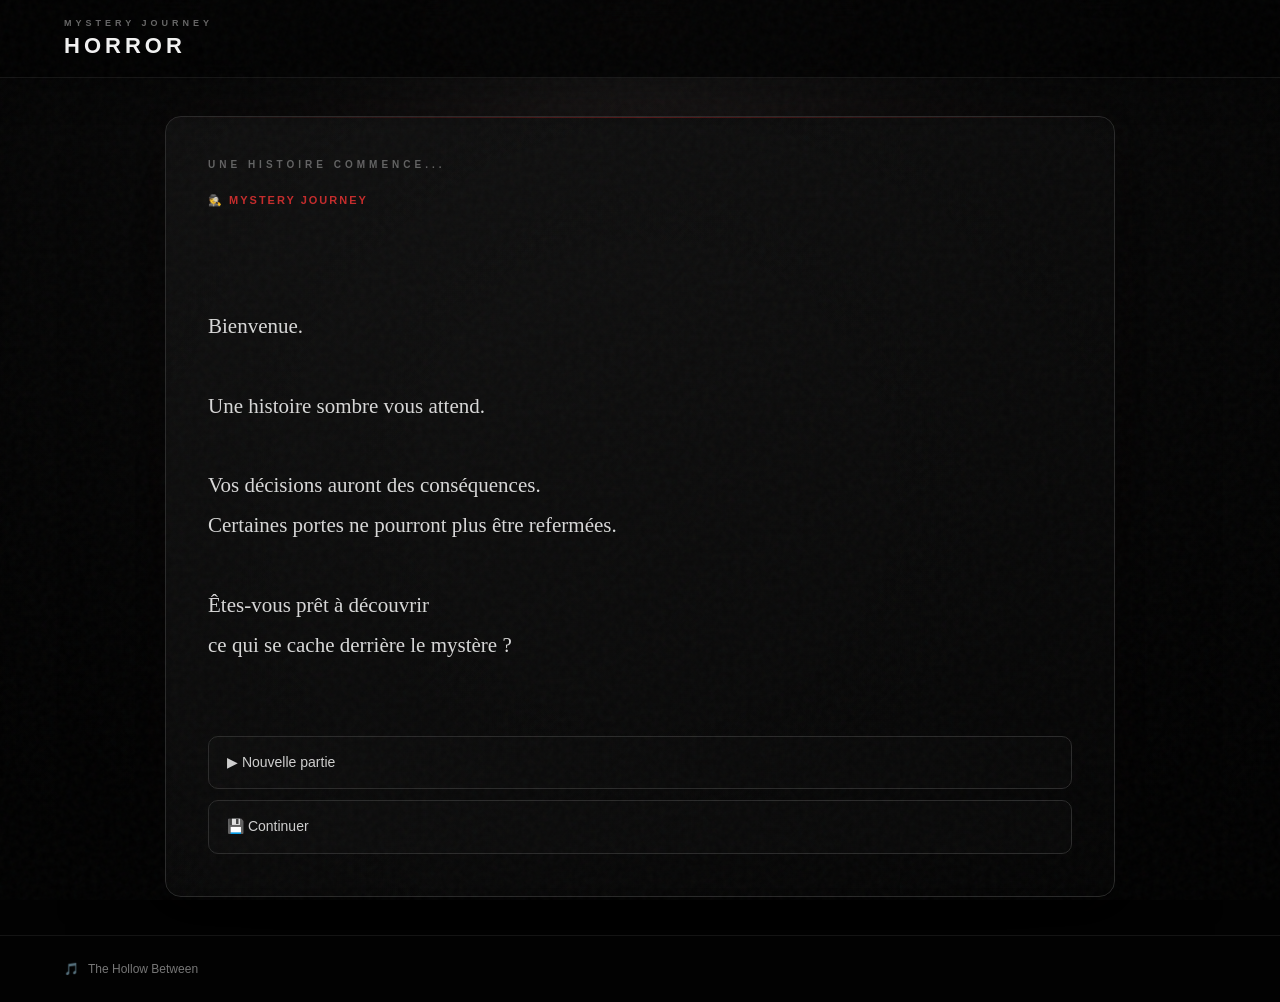
==== commit 09496fb0: "Update index.html" ====
--- a/index.html
+++ b/index.html
@@ -59,55 +59,6 @@
 💾 Continuer
 </button>
 
-<button
-class="choice"
-id="endingsBtn">
-🩸 Mes fins
-</button>
-
-</div>
-
-</section>
-
-
-<!-- =========================
-     MES FINS
-========================= -->
-
-<section
-id="endingsSection"
-class="endings-section hidden">
-
-<div class="endings-header">
-
-<div>
-<small>MYSTERY JOURNEY</small>
-<h2>🩸 MES FINS</h2>
-</div>
-
-<button
-id="closeEndingsBtn"
-class="small-btn">
-✕
-</button>
-
-</div>
-
-
-<div class="endings-counter">
-
-<span>Fins découvertes</span>
-
-<strong>
-<span id="endingsCount">0</span>/15
-</strong>
-
-</div>
-
-
-<div
-id="endingsList"
-class="endings-list">
 </div>
 
 </section>
@@ -124,42 +75,6 @@
 </footer>
 
 </div>
-
-
-<!-- =========================
-     DESCRIPTION D'UNE FIN
-========================= -->
-
-<div
-id="endingInfo"
-class="ending-info hidden">
-
-<div class="ending-info-card">
-
-<button
-id="closeEndingInfo"
-class="small-btn ending-close">
-✕
-</button>
-
-<div id="endingInfoIcon">
-🩸
-</div>
-
-<h2 id="endingInfoTitle">
-Fin
-</h2>
-
-<p id="endingInfoText"></p>
-
-</div>
-
-</div>
-
-
-<!-- =========================
-     MUSIQUE
-========================= -->
 
 <audio
 id="music"
@@ -172,164 +87,22 @@
 
 </audio>
 
-
 <script>
 
-/* =========================================================
+/* =========================
    CONFIGURATION
-========================================================= */
+========================= */
 
 const SAVE_KEY =
 "mystery_journey_horror_save_v1";
 
-/*
-   IMPORTANT :
-   Cette clé est différente de la sauvegarde
-   de la partie.
-
-   Les fins restent donc débloquées même
-   lorsqu'on recommence une nouvelle partie.
-*/
-const ENDINGS_KEY =
-"mystery_journey_horror_endings_v1";
-
-
 const music =
 document.getElementById("music");
 
 
-/* =========================================================
-   LES 15 FINS
-========================================================= */
-
-const ENDINGS = [
-
-{
-id:"good",
-icon:"🌅",
-title:"La Vérité",
-description:
-"Tu as découvert la vérité derrière le mystère de Blackwood."
-},
-
-{
-id:"loop",
-icon:"🔄",
-title:"Le Cycle",
-description:
-"Tu pensais être sorti… mais quelque chose te ramène toujours au même endroit."
-},
-
-{
-id:"destroy",
-icon:"🔥",
-title:"Le Feu",
-description:
-"Tu as choisi de mettre un terme au mystère par le feu."
-},
-
-{
-id:"guardian",
-icon:"🔒",
-title:"Le Gardien",
-description:
-"Tu as accepté un rôle que personne ne voulait prendre."
-},
-
-{
-id:"escape",
-icon:"🚗",
-title:"L'Échappée",
-description:
-"Tu as réussi à quitter Blackwood… mais tout n'est peut-être pas terminé."
-},
-
-{
-id:"watched",
-icon:"👁️",
-title:"Ils te regardent",
-description:
-"Tu as découvert que quelque chose t'observait depuis le début."
-},
-
-{
-id:"mirror_end",
-icon:"🪞",
-title:"Le Reflet",
-description:
-"Tu as découvert que le miroir cachait bien plus qu'un simple reflet."
-},
-
-{
-id:"memory_end",
-icon:"🧠",
-title:"L'Oubli",
-description:
-"Tu as choisi de laisser tes souvenirs derrière toi."
-},
-
-{
-id:"house_end",
-icon:"🚪",
-title:"La Porte",
-description:
-"Tu as franchi la porte et quitté la maison."
-},
-
-{
-id:"chapter1_escape",
-icon:"🏃",
-title:"Trop tôt",
-description:
-"Tu as quitté l'histoire avant d'en découvrir tous les secrets."
-},
-
-{
-id:"basement_end",
-icon:"⬇️",
-title:"Le Sous-sol",
-description:
-"Tu as découvert ce qui se cachait sous la maison."
-},
-
-{
-id:"secret_escape",
-icon:"🔑",
-title:"Le Secret",
-description:
-"Tu as choisi de ne pas découvrir ce qui se trouvait derrière la dernière porte."
-},
-
-{
-id:"upper_end",
-icon:"👤",
-title:"La Silhouette",
-description:
-"Tu as rencontré quelque chose qui n'aurait jamais dû être là."
-},
-
-{
-id:"survivor_end",
-icon:"🕯️",
-title:"Le Survivant",
-description:
-"Tu as survécu à la rencontre avec l'inconnu."
-},
-
-{
-id:"house_escape",
-icon:"🏚️",
-title:"La Fuite",
-description:
-"Tu as trouvé une sortie… mais Blackwood semble ne jamais avoir existé."
-}
-
-];
-
-
-/* =========================================================
+/* =========================
    MUSIQUE
-========================================================= */
+========================= */
 
 function startMusic(){
 
@@ -353,19 +126,11 @@
 );
 
 
-/* =========================================================
+/* =========================
    NOUVELLE PARTIE
-========================================================= */
+========================= */
 
 function startGame(){
-
-/*
-   IMPORTANT :
-   On supprime UNIQUEMENT la sauvegarde
-   de la partie.
-
-   Les fins découvertes restent intactes.
-*/
 
 try{
 
@@ -388,9 +153,9 @@
 }
 
 
-/* =========================================================
+/* =========================
    CONTINUER
-========================================================= */
+========================= */
 
 function continueGame(){
 
@@ -423,249 +188,9 @@
 }
 
 
-/* =========================================================
-   RÉCUPÉRER LES FINS
-========================================================= */
-
-function getUnlockedEndings(){
-
-try{
-
-const data =
-localStorage.getItem(
-ENDINGS_KEY
-);
-
-if(!data){
-return [];
-}
-
-const endings =
-JSON.parse(data);
-
-if(!Array.isArray(endings)){
-return [];
-}
-
-return endings;
-
-}catch(error){
-
-console.error(
-"Erreur lecture fins :",
-error
-);
-
-return [];
-
-}
-
-}
-
-
-/* =========================================================
-   AFFICHER MES FINS
-========================================================= */
-
-function renderEndings(){
-
-const list =
-document.getElementById(
-"endingsList"
-);
-
-const count =
-document.getElementById(
-"endingsCount"
-);
-
-if(!list || !count){
-return;
-}
-
-const unlocked =
-getUnlockedEndings();
-
-count.textContent =
-Math.min(
-unlocked.length,
-15
-);
-
-list.innerHTML = "";
-
-
-ENDINGS.forEach((ending,index)=>{
-
-const isUnlocked =
-unlocked.includes(
-ending.id
-);
-
-const card =
-document.createElement("button");
-
-card.className =
-"ending-item " +
-(isUnlocked ? "unlocked" : "locked");
-
-
-if(isUnlocked){
-
-card.innerHTML = `
-<span class="ending-number">
-${String(index + 1).padStart(2,"0")}
-</span>
-
-<span class="ending-icon">
-${ending.icon}
-</span>
-
-<span class="ending-name">
-${ending.title}
-</span>
-
-<span class="ending-arrow">
-›
-</span>
-`;
-
-card.addEventListener(
-"click",
-()=>{
-showEndingInfo(ending);
-}
-);
-
-}else{
-
-card.innerHTML = `
-<span class="ending-number">
-${String(index + 1).padStart(2,"0")}
-</span>
-
-<span class="ending-icon">
-❓
-</span>
-
-<span class="ending-name">
-Fin pas découverte
-</span>
-
-<span class="ending-lock">
-🔒
-</span>
-`;
-
-}
-
-list.appendChild(card);
-
-});
-
-}
-
-
-/* =========================================================
-   OUVRIR MES FINS
-========================================================= */
-
-function openEndings(){
-
-const section =
-document.getElementById(
-"endingsSection"
-);
-
-if(!section){
-return;
-}
-
-renderEndings();
-
-section.classList.remove(
-"hidden"
-);
-
-}
-
-
-/* =========================================================
-   FERMER MES FINS
-========================================================= */
-
-function closeEndings(){
-
-const section =
-document.getElementById(
-"endingsSection"
-);
-
-if(section){
-section.classList.add(
-"hidden"
-);
-}
-
-}
-
-
-/* =========================================================
-   DESCRIPTION FIN
-========================================================= */
-
-function showEndingInfo(ending){
-
-const modal =
-document.getElementById(
-"endingInfo"
-);
-
-document.getElementById(
-"endingInfoIcon"
-).textContent =
-ending.icon;
-
-document.getElementById(
-"endingInfoTitle"
-).textContent =
-ending.title;
-
-document.getElementById(
-"endingInfoText"
-).textContent =
-ending.description;
-
-modal.classList.remove(
-"hidden"
-);
-
-}
-
-
-/* =========================================================
-   FERMER DESCRIPTION
-========================================================= */
-
-function closeEndingInfo(){
-
-const modal =
-document.getElementById(
-"endingInfo"
-);
-
-if(modal){
-modal.classList.add(
-"hidden"
-);
-}
-
-}
-
-
-/* =========================================================
+/* =========================
    BOUTONS
-========================================================= */
+========================= */
 
 const newGameBtn =
 document.getElementById(
@@ -677,21 +202,6 @@
 "continueBtn"
 );
 
-const endingsBtn =
-document.getElementById(
-"endingsBtn"
-);
-
-const closeEndingsBtn =
-document.getElementById(
-"closeEndingsBtn"
-);
-
-const closeEndingInfoBtn =
-document.getElementById(
-"closeEndingInfo"
-);
-
 
 if(newGameBtn){
 
@@ -712,63 +222,6 @@
 
 }
 
-
-if(endingsBtn){
-
-endingsBtn.addEventListener(
-"click",
-openEndings
-);
-
-}
-
-
-if(closeEndingsBtn){
-
-closeEndingsBtn.addEventListener(
-"click",
-closeEndings
-);
-
-}
-
-
-if(closeEndingInfoBtn){
-
-closeEndingInfoBtn.addEventListener(
-"click",
-closeEndingInfo
-);
-
-}
-
-
-/* =========================================================
-   FERMETURE EN CLIQUANT EN DEHORS
-========================================================= */
-
-const endingInfo =
-document.getElementById(
-"endingInfo"
-);
-
-if(endingInfo){
-
-endingInfo.addEventListener(
-"click",
-(event)=>{
-
-if(event.target === endingInfo){
-
-closeEndingInfo();
-
-}
-
-}
-);
-
-}
-
 </script>
 
 </body>
